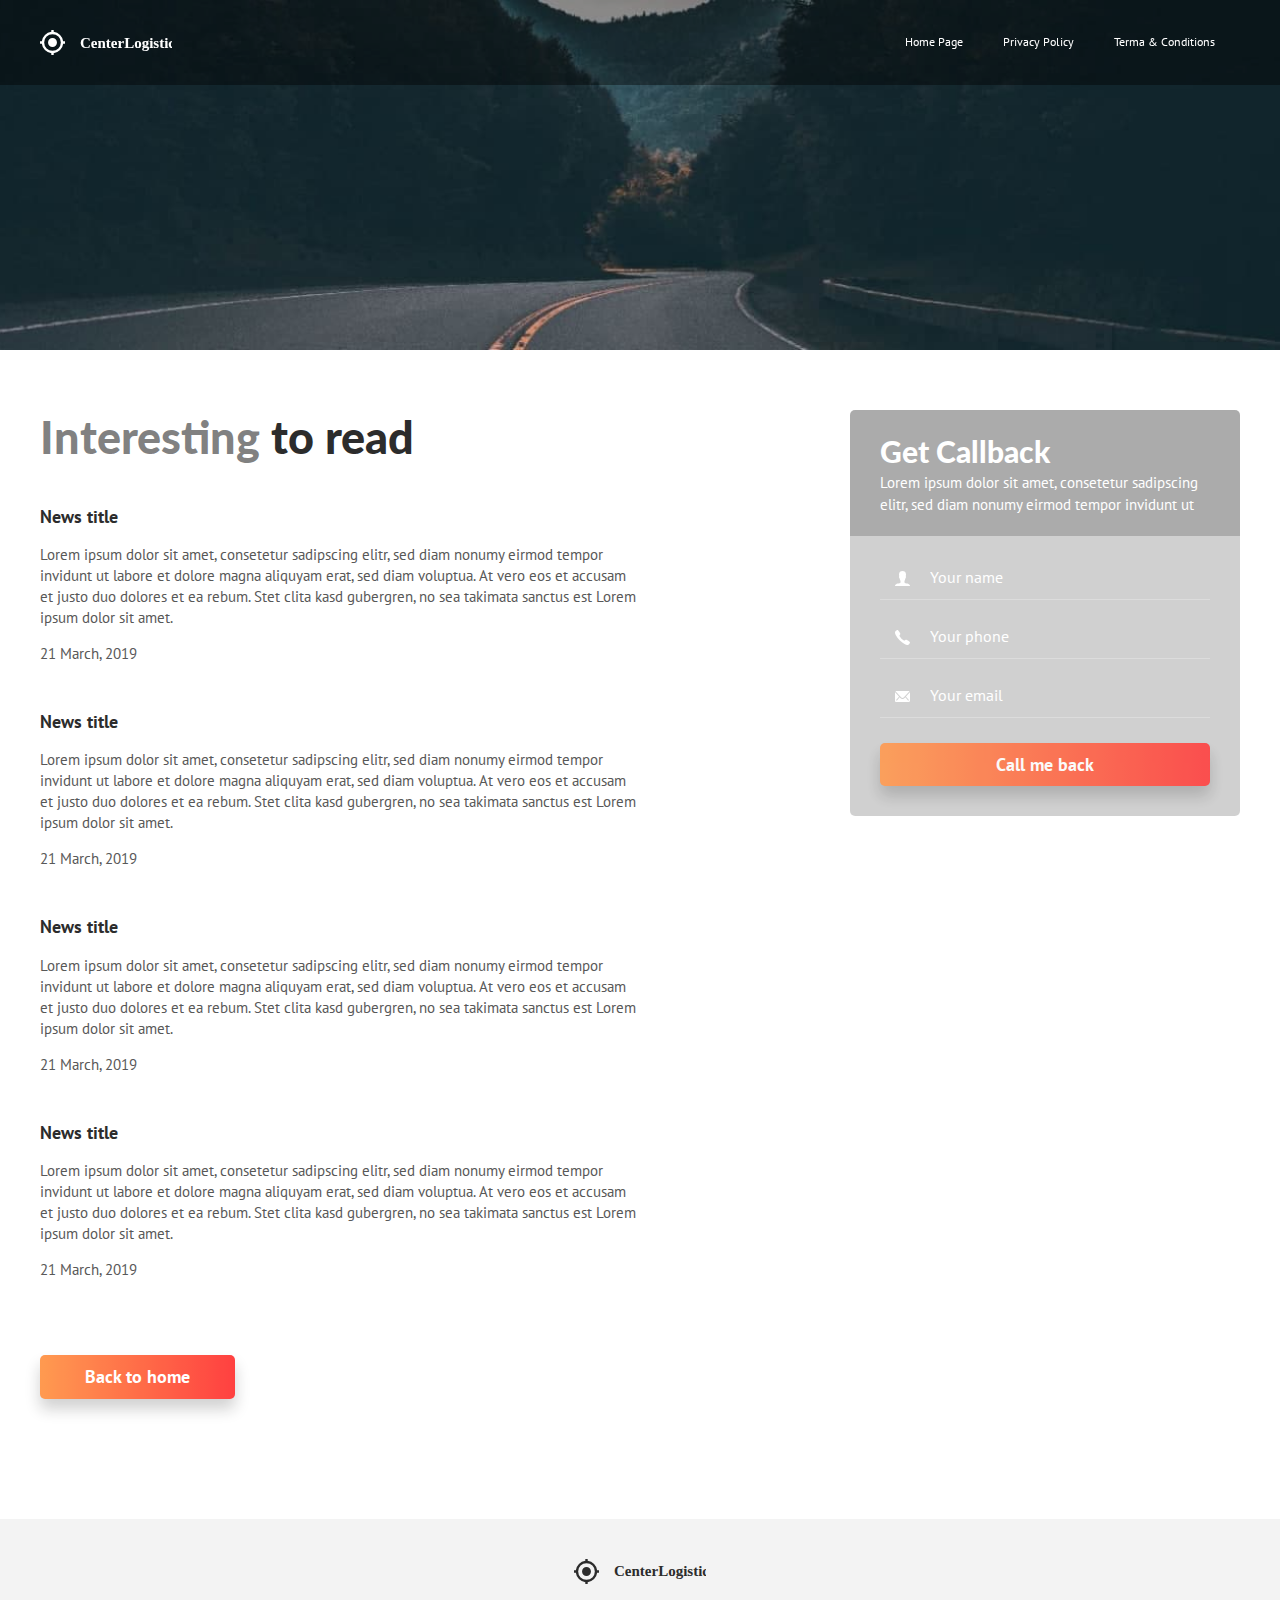
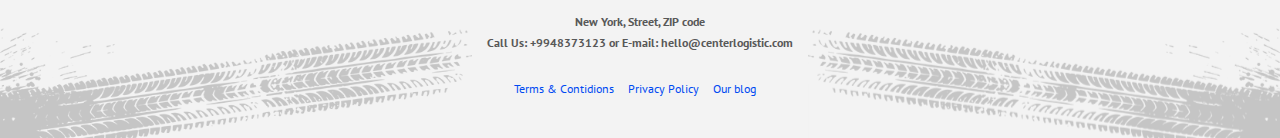
==== blog.html @ 9ce84017 "1step to end" ====
<!DOCTYPE html>
<html lang="en">

<head>
    <meta charset="UTF-8">
    <meta http-equiv="X-UA-Compatible" content="IE=edge">
    <meta name="viewport" content="width=device-width, initial-scale=1.0">
    <link rel="preconnect" href="https://fonts.googleapis.com">
    <link rel="preconnect" href="https://fonts.gstatic.com" crossorigin>
    <link href="https://fonts.googleapis.com/css2?family=Lato:wght@400;700;900&family=PT+Sans:wght@400;700&display=swap"
        rel="stylesheet">
    <link rel="stylesheet" href="assets/css/style.css">
    <title>CenterLogistic</title>
</head>

<body>
    <!-- header -->
    <header class="header">
        <div class="container">
            <div class="header__inner">
                <img src="assets/images/logo.svg" alt="logo">

                <nav class="nav">
                    <a class="nav__link" href="index.html">Home Page</a>
                    <a class="nav__link" href="#">Privacy Policy</a>
                    <a class="nav__link" href="#">Terma &amp; Conditions</a>
                </nav>
            </div>
        </div>
    </header>

    <!-- intro -->
    <div class="intro intro--blog"></div>

    <!-- main -->
    <section class="section">
        <div class="container">
            <main class="main">
                <div class="main__col">
                    <h1 class="section__title"><span>Interesting</span> to read</h1>
                    <div class="news news--column">
                        <article class="news__item">
                            <h4 class="news__title">
                                <a href="#">News title</a>
                            </h4>
                            <div class="news__text">
                                Lorem ipsum dolor sit amet, consetetur sadipscing elitr, sed diam nonumy eirmod tempor invidunt ut labore et dolore magna aliquyam erat, sed diam voluptua. At vero eos et accusam et justo duo dolores et ea rebum. Stet clita kasd gubergren, no sea takimata sanctus est Lorem ipsum dolor sit amet. 
                            </div>
                            <time class="news__date" pubdate="21-03-2019 19:00">21 March, 2019</time>
                        </article>
        
                        <article class="news__item">
                            <h4 class="news__title">
                                <a href="#">News title</a>
                            </h4>
                            <div class="news__text">
                                Lorem ipsum dolor sit amet, consetetur sadipscing elitr, sed diam nonumy eirmod tempor invidunt ut labore et dolore magna aliquyam erat, sed diam voluptua. At vero eos et accusam et justo duo dolores et ea rebum. Stet clita kasd gubergren, no sea takimata sanctus est Lorem ipsum dolor sit amet. 
                            </div>
                            <time class="news__date" pubdate="21-03-2019 19:00">21 March, 2019</time>
                        </article>
                        <article class="news__item">
                            <h4 class="news__title">
                                <a href="#">News title</a>
                            </h4>
                            <div class="news__text">
                                Lorem ipsum dolor sit amet, consetetur sadipscing elitr, sed diam nonumy eirmod tempor invidunt ut labore et dolore magna aliquyam erat, sed diam voluptua. At vero eos et accusam et justo duo dolores et ea rebum. Stet clita kasd gubergren, no sea takimata sanctus est Lorem ipsum dolor sit amet. 
                            </div>
                            <time class="news__date" pubdate="21-03-2019 19:00">21 March, 2019</time>
                        </article>
        
                        <article class="news__item">
                            <h4 class="news__title">
                                <a href="#">News title</a>
                            </h4>
                            <div class="news__text">
                                Lorem ipsum dolor sit amet, consetetur sadipscing elitr, sed diam nonumy eirmod tempor invidunt ut labore et dolore magna aliquyam erat, sed diam voluptua. At vero eos et accusam et justo duo dolores et ea rebum. Stet clita kasd gubergren, no sea takimata sanctus est Lorem ipsum dolor sit amet. 
                            </div>
                            <time class="news__date" pubdate="21-03-2019 19:00">21 March, 2019</time>
                        </article>
                    </div>
                    <a class="btn btn--orange btn--shadow" href="index.html"><span>Back to home</span></a>
                </div>

                <div class="main__col">
                    <div class="request-form request-form--right">
                        <div class="request-form__header">
                            <h3 class="request-form__title">Get Callback</h3>
                            <div class="request-form__text">Lorem ipsum dolor sit amet, consetetur sadipscing elitr, sed
                                diam nonumy eirmod tempor invidunt ut</div>
                        </div>
                        <div class="request-form__content">
                            <form action="/" method="post">
                                <div class="from__group">
                                    <input class="input input--user" type="text" placeholder="Your name">
                                </div>
                                <div class="from__group">
                                    <input class="input input--phone" type="tel" placeholder="Your phone">
                                </div>
                                <div class="from__group">
                                    <input class="input input--email" type="email" placeholder="Your email">
                                </div>
                                <button class="btn btn--block btn--orange btn--shadow" type="submit"><span>Call me back</span></button>
                            </form>
                        </div>
                    </div>
                </div>
            </main>
        </div>
    </section>

    <!-- footer -->
    <footer class="footer">
        <div class="container">
            <img src="assets/images/logo-black.svg" alt="">
            <address class="footer__contacts">
                <p>New York, Street, ZIP code</p>
                <p>Call Us: <a href="tel:+9948373123">+9948373123</a> or E-mail: <a href="mailto:hello@centerlogistic.com">hello@centerlogistic.com</a>
                </p>
            </address>
            <nav>
                <a href="#">Terms &amp; Contidions</a>
                <a href="#">Privacy Policy</a>
                <a href="#">Our blog</a>
            </nav>
        </div>
    </footer>

</body>
</html>
---- assets/css/style.css ----
body {
    margin: 0;
    font-family: 'PT Sans', sans-serif;
    font-size: 15px;
    color: #585858;
    line-height: 1.4;
    background-color: #ffffff;
}

body.no-scroll {
    overflow: hidden;
}

*,
*:before,
*:after {
    box-sizing: border-box;
}

h1, h2, h3, h4, h5, h6 {
    margin: 0;
}

p {
    margin: 0 0 10px 0;
}

ul, ol {
    margin: 0;
    padding: 0;
    list-style: none;
}

.img {
    display: block;
    min-width: 100%;
    height: auto;
}

.text-center {
    text-align: center;
}

/* container */

.container {
    max-width: 1230px;
    width: 100%;
    margin: 0 auto;
    padding: 0 15px;
}

.header {
    width: 100%;
    background-color: rgba(0, 0, 0, 0.4);
    height: 85px;
    position: fixed;
    top: 0;
    left: 0;
    right: 0;
    z-index: 1000;
}

/* .header--dark {
    background-color: rgba(0, 0, 0, 0.8);

} */

.header__inner {
    height: 85px;
    display: flex;
    justify-content: space-between;
    align-items: center;
}

.nav {
    display: flex;
    height: 100%;
    font-size: 15px;
}

.nav__link {
    display: flex;
    align-items: center;
    padding: 0 15px;
    color: #fff;
    text-decoration: none;
}

.nav__link.active {
    /*background-color: rgba(1, 37, 49, .5);*/
    background-color: rgba(255, 255, 255, 0.1);
}

.intro {
    height: 600px;
    background: #000 url("../images/intro-bg.jpg")no-repeat center/cover;

}

.intro--blog {
    height: 350px;
    background: #000 url("../images/blog-bg.jpg")no-repeat center/cover;

}

.into__innner {
    height: 600px;
    display: flex;
    align-items: flex-end;
    justify-content: space-between;
}

.intro__text {
    margin-bottom: 45px;
    text-align: right;
}

.intro__countries {
    font-size: 15px;
    color: #fff;
}

.intro__title {
    position: relative;
    font-family: 'Lato', sans-serif;
    font-size: 110px;
    color: #fff;
    font-weight: 700;
    line-height: 0.9;
    opacity: .8;
}

.intro__title-amp {
    position: absolute;
    font-size: 170px;
    font-weight: 900;
    opacity: .2;
    right: 0;
    top: 50%;
    transform: translateY(-50%);
    line-height: 1;
}

.request-form {
    width: 100%;
    max-width: 390px;
    /*background-color: #014155;*/
    /* background-color: rgba(255, 255, 255, .15); */
    background-color: rgba(0, 0, 0, 0.2);
    opacity: .9;
    border-radius: 5px;
    overflow: hidden;
}

.request-form--intro {
    position: relative;
    bottom: 30px;
}

.request-form--right {
    margin-left: auto;
}

.request-form__header {
    /*background-color: #012531;*/
    background-color: rgba(0, 0, 0, 0.2);
    padding: 20px 30px;
}

.request-form__title {
    font-family: 'Lato', sans-serif;
    font-size: 30px;
    font-weight: 900;
    color: #fff;
}

.request-form__text {
    font-size: 15px;
    line-height: 1.45;
    color: #fff;
}

.request-form__content {
    padding: 30px;
}

.from__group {
    margin-bottom: 25px;
}

.input {
    display: block;
    width: 100%;
    padding-bottom: 12px;
    padding-left: 50px;
    background: none;
    border: none;
    border-bottom: 1px solid rgba(255, 255, 255, .25);
    font-family: 'PT Sans', sans-serif;
    font-size: 16px;
    color: #fff;

    transition: border-color .3s linear;
}

.input::placeholder {
    color: #fff;
}

.input:focus {
    outline: none;
    border-bottom-color: #fff;
}


.input--user {
    background: url("../images/user-icon.svg") left 15px top 5px no-repeat;
}

.input--phone {
    background: url("../images/phone-icon.svg") left 15px top 5px no-repeat;
}

.input--email {
    background: url("../images/mail-icon.svg") left 15px top 7px no-repeat;
}

.input--dark {
    border-bottom-color: #e8e8e8;
    color: #2c2c2c;
}

.input--dark::placeholder {
    color: #2c2c2c;
}

.input--dark:focus {
    border-bottom-color: #000;

}

.input--dark.input--user {
    background-image: url(../images/user-black-icon.svg);
}

.input--dark.input--phone {
    background-image: url(../images/phone-black-icon.svg);
}

.input--dark.input--email {
    background-image: url(../images/mail-black-icon.svg);
}

.btn {
    position: relative;
    overflow: hidden;
    display: inline-block;
    vertical-align: middle;
    padding: 12px 45px;
    font-family: 'PT Sans', sans-serif;
    font-size: 18px;
    line-height: 1.1;
    color: #fff;
    font-weight: 700;
    text-align: center;
    background: #333;
    border: none;
    cursor: pointer;
    border-radius: 5px;
    text-decoration: none;
    transition: background .2 linear;
}

.btn::before {
    content: "";
    display: block;
    width: 100%;
    height: 100%;

    background-color: #000;
    opacity: 0;

    position: absolute;
    top: 0;
    left: 0;
    z-index: 1;

    transition: all .3s ease;
}

.btn span {
    position: relative;
    z-index: 2;
}

.btn:hover::before {
    opacity: .1;
    /* transition: all .3s ease; */
}

.btn--orange {
    background-image: linear-gradient(to right, #FF903E, #FF2C2C);
    opacity: .9;
}

.btn--orange:hover {
    background-image: linear-gradient(to right, #e98238, #e42727);
    background-size: 150%;
    opacity: .9;
}

.btn--block {
    display: block;
    width: 100%;
}

.btn--shadow {
    box-shadow: 0 10px 15px rgba(0, 0, 0, 0.2);
}

.section {
    padding: 60px 0;
}

.section--map {
    background: url(../images/map.svg) no-repeat left 190px top 130px;
}

.section--grey {
    background-color: #f1f1f1;
}

.section__title {
    margin-bottom: 40px;
    font-size: 45px;
    color: #2c2c2c;
    font-weight: 900;
    font-family: 'Lato', sans-serif;
    line-height: 1.2;
}

.section__title span {
    color: rgba(44, 44, 44, 0.6);
    ;
}

.services {
    position: relative;
    display: flex;
    flex-wrap: wrap;
    justify-content: space-between;
    padding: 30px 0 50px;
    background-color: #fff;
    border-radius: 5px;
    box-shadow: 0 5px 30px rgba(0, 0, 0, .2);
}

.services__main-title {
    font-family: 'Lato', sans-serif;
    color: rgba(44, 44, 44, .05);
    font-size: 88px;
    font-weight: 900;
    line-height: 1;
    pointer-events: none;
    position: absolute;
    bottom: 12px;
    right: 30px;
    z-index: 1;
}

.services__item {
    display: flex;
    flex-direction: column;
    width: 25%;
    padding: 0 25px;
    height: 188px;
    margin-bottom: 30px;
    /*z-index: 2;*/
}

.services__title {
    font-family: 'Lato', sans-serif;
    font-weight: 900;
    font-size: 24px;
    margin-bottom: 20px;
    color: #2C2C2C;
}

.services__text {
    font-size: 15px;
    /*margin-bottom: 20px;*/
    line-height: 1.4;
    color: #585858;
}

.services__footer {
    margin-top: auto;
}

.services__link {
    display: inline-block;
    /*bottom: 10px;*/
    font-size: 15px;
    text-decoration: none;
    color: #2c2c2c;
    transition: color .1s linear;
}

.services__link::after {
    content: "";
    display: block;
    width: 10px;
    height: 2px;
    background-color: #2c2c2c;
    /*pointer-events: none;*/
    transition: width .2s linear;
    margin-top: 5px;
}

.services__link:hover {
    color: #FF2C2C;
}

.services__link:hover:after {
    width: 100%;
    background-color: #FF2C2C;
}

.clients {
    display: flex;
    margin-bottom: 50px;

}

.clients__logos {
    width: 60%;
}

.clients__reviews {
    width: 40%;
}

.clients__list {
    display: flex;
    flex-wrap: wrap;
    align-items: center;
}

.clients__list li {
    margin-right: 40px;
    margin-bottom: 40px;
}

.clients-love {
    display: inline-block;
    color: #464646;
    min-height: 47px;
    padding-top: 5px;
    font-size: 18px;
    margin-left: 40px;
    background: url(../images/heart.svg) no-repeat left 18px top 0;
}

/*reviews*/

.reviews {
    position: relative;
}

.reviews::before {
    content: "";
    display: block;
    width: 92px;
    height: 126px;
    background: url(../images/lines.svg) no-repeat;
    position: absolute;
    top: -15px;
    left: 2px;
    z-index: 1;
}

.reviews__header {
    display: flex;
    align-items: center;
    margin-bottom: 30px;
    position: relative;
    z-index: 2;

}

.reviews__header-content {
    flex-grow: 1;
    padding-left: 20px;
    font-family: 'Lato', sans-serif;
}

.reviews__photo {
    width: 100px;
    height: 100px;
    border-radius: 50%;
    border: 5px solid #fff;
    box-shadow: 0 3px 6px rgba(0, 0, 0, .16);
    /*position: absolute;
    top: 0;
    left: 0;
    z-index: 1;*/
}

.reviews__name {
    font-size: 18px;
    color: #2C2C2C;
    font-weight: 900;
    font-family: 'Lato', sans-serif;
}

.reviews__company {
    color: #2C2C2C;
    font-family: 'Lato', sans-serif;
    font-size: 15px;
}

.reviews__content {
    font-size: 15px;
    line-height: 1.8;
    color: #585858;

}

.reviews__content p {
    margin-bottom: 20px;
    text-indent: 7%;
}

/*benefits*/

.benefits {
    display: flex;
}

.benefits__col {
    width: 50%;
}

.benefits-list {
    width: 100%;
    max-width: 370px;
    padding-left: 50px;

    background-image: linear-gradient(to bottom, #fff 40%, #a5a5a5 40%);
    background-size: 2px 35px;
    background-repeat: repeat-y;
    background-position: left 12px top -4px;
    position: relative;
}

.benefits-list::before,
.benefits-list::after {
    content: "";
    display: block;
    width: 26px;
    height: 36px;
    background-color: #fff;

    background-repeat: no-repeat;
    position: absolute;
    left: 0;
    z-index: 1;
}

.benefits-list::before {
    background-image: url(../images/pin-start.svg);
    top: -5px;
}

.benefits-list::after {
    background-image: url(../images/pin-end.svg);
    bottom: -4px;
}

.benefits-list__item:not(:last-child) {
    margin-bottom: 35px;
}

.benefits-list__title {
    font-family: 'Lato', sans-serif;
    font-size: 21px;
    color: #2C2C2C;
    font-weight: 900;
    line-height: 1.2;
    margin-bottom: 12px;
}

.benefits-list__text {
    font-size: 15px;
    color: #585858;
}

/*team*/

.team {
    display: flex;
    flex-wrap: wrap;
    margin: 0 -15px;
}

.team__col {
    width: 33.3333%;
    padding: 0 15px;
    margin-bottom: 30px;
}

.team__photo {
    box-shadow: 10px 5px 13px rgba(0, 0, 0, .16);
}

.team__name {
    font-family: 'Lato', sans-serif;
    font-size: 18px;
    font-weight: 900;
    color: #2c2c2c;
    margin-bottom: 5px;
    line-height: 1.2;
}

.team__prof {
    font-size: 15px;
    color: #585858;
    margin-bottom: 11px;
}

.team__contacts {
    font-size: 14px;
    line-height: 1.2;
    color: #585858;
}

.team__contacts li {
    margin-bottom: 9px;
}

.team__contacts a {
    color: inherit;
    text-decoration: none;
}

.team__contacts a:hover {
    text-decoration: underline;
}

.team__contacts-icon {
    width: 16px;
    margin-right: 7px;
}

/* mission */

.mission {
    position: relative;
    top: -20px;
    padding: 60px 30px;
    margin-bottom: 30px;
    background-color: #fff;
    border-radius: 5px;
    box-shadow: 0 5px 30px rgba(0, 0, 0, .16);
    position: relative;
    text-align: center;
}

.mission-title {
    font-family: 'Lato', sans-serif;
    font-size: 90px;
    font-weight: 900;
    line-height: 1;
    text-align: center;
    text-transform: uppercase;
    color:rgba(0, 0, 0, 0.05)
}

.mission::before,
.mission::after {
    content: "";
    display: block;
    width: 41.66666%;
    height: 2px;

    position: absolute;
    bottom: 0;
    z-index: 1;
}

.mission::before {
    background-color: #2c2c2c;
    right: 50%;
}

.mission::after {
    background-color: #FF2C2C;
    left: 50%;
}

.mission__title {
    font-family: 'Lato', sans-serif;
    font-size: 30px;
    font-weight: 700;
    line-height: 1.2;
    margin-bottom: 5px;
    color: #2c2c2c;
}

.mission__subtitle {
    font-size: 21px;
    color: #585858;
}

/* news */

.news {
    display: flex;
    flex-wrap: wrap;
    justify-content: space-between;
    margin-bottom: 30px;
}

.news--column {
    flex-direction: column;
}

.news--column
.news__item {
    max-width:none;
    margin-bottom: 45px;
}

.news__item {
    width: 100%;
    max-width: 500px;
    margin-bottom: 20px;
}

.news__title {
    font-family: 'PT Sans', sans-serif;
    font-size: 18px;
    font-weight: 700;
    margin-bottom: 15px;
    color: #2C2C2C;
}

.news__title a {
    color: inherit;
    text-decoration: none;
}

.news__title a:hover {
    text-decoration: underline;
}

.news__text {
    font-size: 15px;
    color: #585858;
    margin-bottom: 15px;
}

.news__date {
    display: block;
}

.footer {
    padding: 40px 0;
    background-color: #f3f3f3;
    background-image: url(../images/tire-left.svg),
    url(../images/tire-right.svg);
    background-repeat: no-repeat;
    background-position: left -20px bottom -120px, right -20px bottom -120px;
    text-align: center;
    margin-top: 60px;
}

.footer__contacts {
    margin: 25px 0;
    text-align: center;
    color: #585858;
    font-weight: 700;
    font-size: 12px;
    font-style: normal;
}

.footer__contacts p {
    margin: 0 0 5px;
}

.footer__contacts a {
    color: inherit;
    text-decoration: none;
}

.footer__contacts a:hover {
    text-decoration: underline;
}

nav a {
    font-family: 'PT Sans', sans-serif;
    font-size: 12px;
    font-weight: 400;
    color: #004af2;
    margin-right: 10px;
    text-decoration: none;
}

nav a:hover {
    text-decoration: underline;
}

/* modal */

.modal {
    display: none;
    display: flex;
    flex-direction: column;
    justify-content: center;
    align-items: center;
    width: 100%;
    height: 100%;

    background-color: rgba(0, 0, 0, .9);

    position: fixed;
    top: 0;
    left: 0;
    z-index: 2000;
}

.modal__show {
    display: flex;
}

.modal__header {
    text-align: center;
    margin-bottom: 25px;
}

.modal__inner {
    position: relative;
    width: 400px;
    padding: 25px;

    background-color: #fff;
}

.modal__title {
    font-family: 'PT Sans', sans-serif;
    font-size: 24px;
    font-weight: 900;
    text-align: center;
    color: #2c2c2c;
    line-height: 1.2;
}

.modal__text {
    text-align: center;
    font-family: 'PT Sans', sans-serif;
    font-size: 15px;
    line-height: 2;
    margin-bottom: 20px;
    color: #2c2c2c;
}

.from__group-modal {
    background-color: #fff;
}

.modal__footer {
    margin-top: 25px;
    padding-top: 25px;
    text-align: center;
    border-top: 1px solid #e8e8e8;
}

.modal__footer-title {
    margin-bottom: 10px;
    font-family: 'Lato', sans-serif;
    font-size: 18px;
    font-weight: 900;
    color: #2c2c2c;
}

.modal__contacts {
    font-size: 15px;
    color: #2c2c2c;
    font-style: normal;
}

.modal__contacts p {
    margin-bottom: 3px;
}

.modal__contacts a {
    color: inherit;
    text-decoration: none;
}

.modal__contacts a:hover {
    text-decoration: underline;
}

.modal__close {
    position: absolute;
    width: 20px;
    height: 20px;
    top: -20px;
    right: -30px;
    background: none;
    border: none;
    padding: 0;
    cursor: pointer;

    transition: transform .2s linear;
}

.modal__close:hover {
    transform: rotate(90deg);
}

.modal__close img {
    display: block;
}

.modal__icon {
    margin-bottom: 10px;
}

.main {
    display: flex;
}

.main__col {
    width: 50%;
}
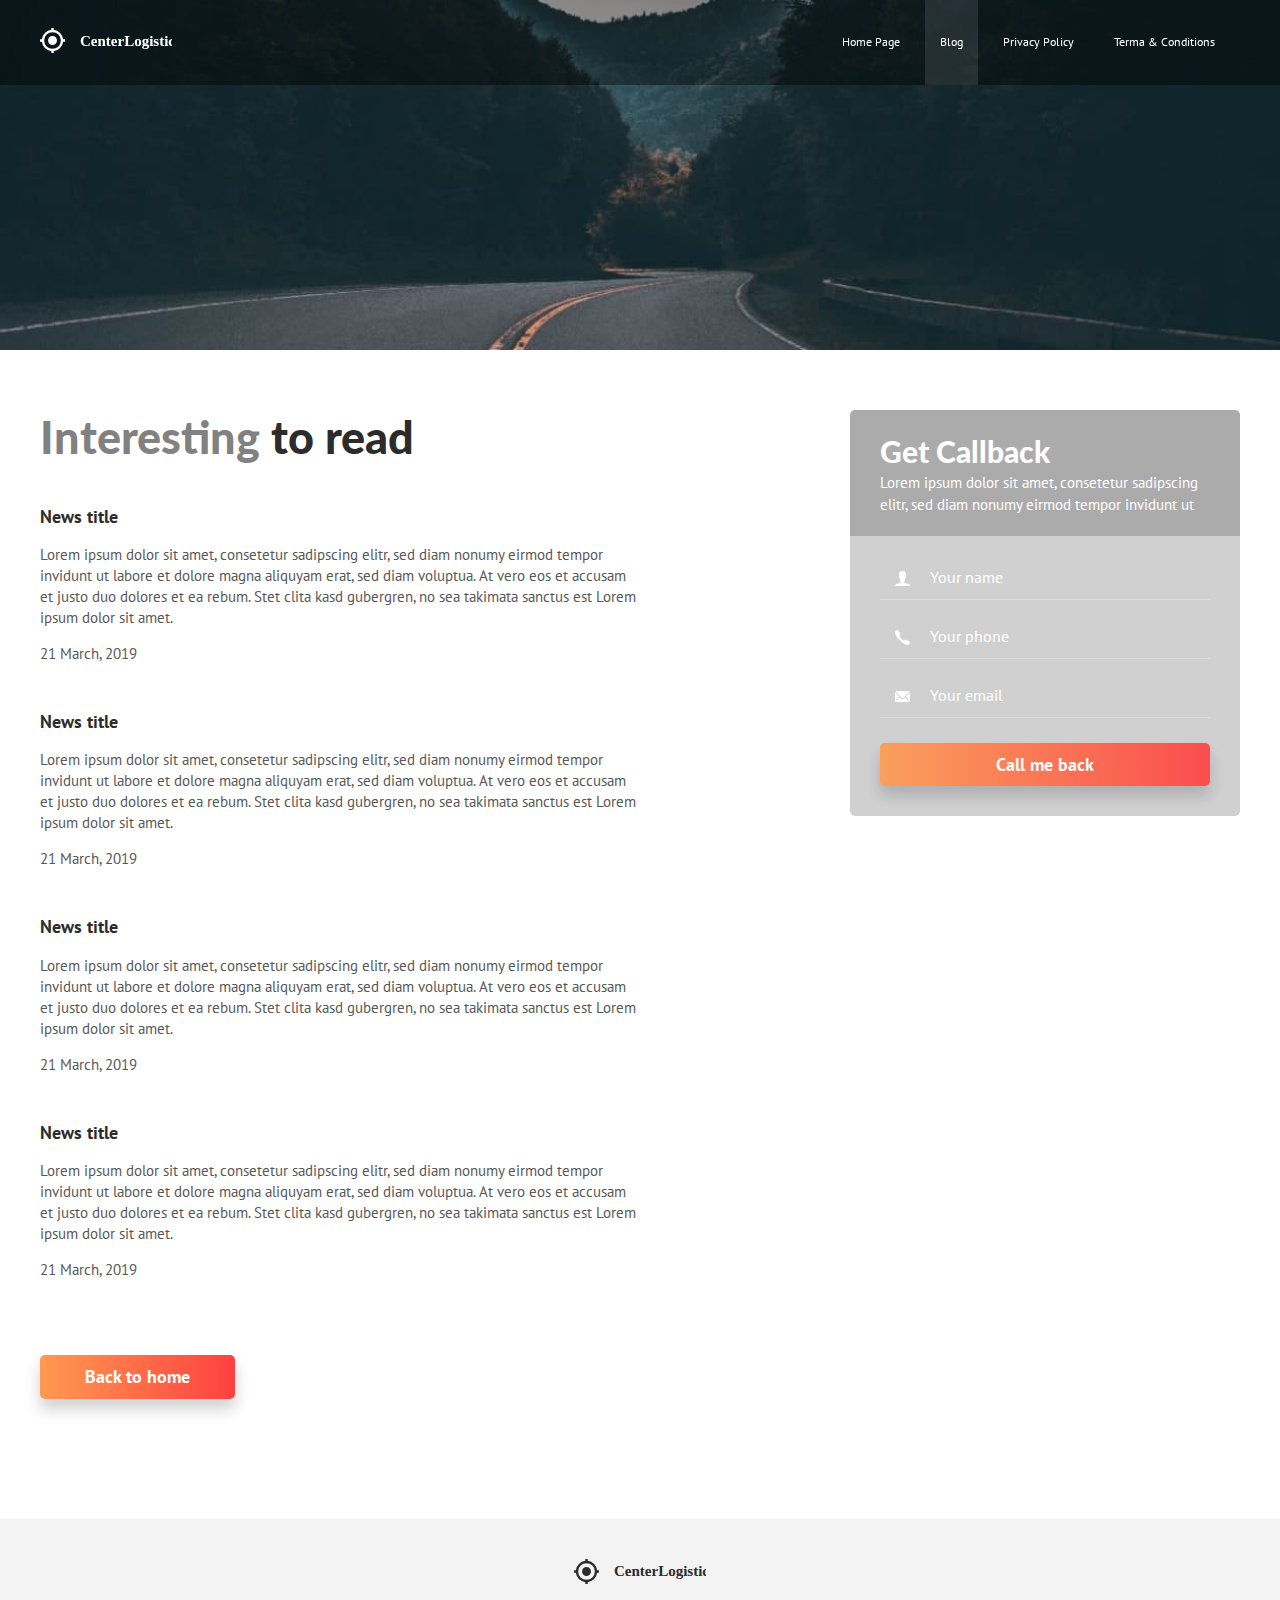
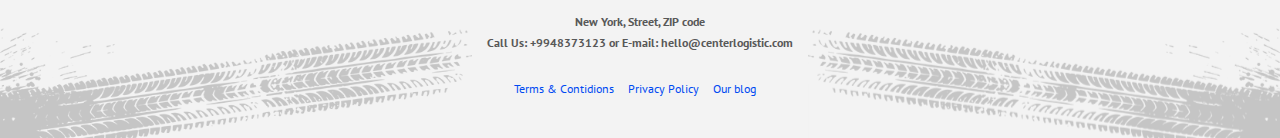
==== commit de921efb: "+" ====
--- a/blog.html
+++ b/blog.html
@@ -14,16 +14,21 @@
 </head>
 
 <body>
+
+    <div class="page">
+
     <!-- header -->
     <header class="header">
         <div class="container">
             <div class="header__inner">
-                <img src="assets/images/logo.svg" alt="logo">
-
+                <a href="index.html">
+                    <img src="assets/images/logo.svg" alt="logo">
+                </a>
                 <nav class="nav">
                     <a class="nav__link" href="index.html">Home Page</a>
-                    <a class="nav__link" href="#">Privacy Policy</a>
-                    <a class="nav__link" href="#">Terma &amp; Conditions</a>
+                    <a class="nav__link active" href="blog.html">Blog</a>
+                    <a class="nav__link" href="text.html">Privacy Policy</a>
+                    <a class="nav__link" href="text.html">Terma &amp; Conditions</a>
                 </nav>
             </div>
         </div>
@@ -33,7 +38,7 @@
     <div class="intro intro--blog"></div>
 
     <!-- main -->
-    <section class="section">
+    <section class="section section--last">
         <div class="container">
             <main class="main">
                 <div class="main__col">
@@ -125,5 +130,6 @@
         </div>
     </footer>
 
+    </div>
 </body>
 </html>
--- a/assets/css/style.css
+++ b/assets/css/style.css
@@ -39,6 +39,12 @@
 
 .text-center {
     text-align: center;
+}
+
+.page {
+    display: flex;
+    flex-direction: column;
+    min-height: 100vh;
 }
 
 /* container */
@@ -102,6 +108,11 @@
     height: 350px;
     background: #000 url("../images/blog-bg.jpg")no-repeat center/cover;
 
+}
+
+.intro--text {
+    height: 350px;
+    background: #000 url("../images/text-bg.jpg")no-repeat center/cover;
 }
 
 .into__innner {
@@ -331,6 +342,10 @@
     background-color: #f1f1f1;
 }
 
+.section--last {
+    margin-bottom: 60px;
+}
+
 .section__title {
     margin-bottom: 40px;
     font-size: 45px;
@@ -773,7 +788,7 @@
     background-repeat: no-repeat;
     background-position: left -20px bottom -120px, right -20px bottom -120px;
     text-align: center;
-    margin-top: 60px;
+    margin-top: auto;
 }
 
 .footer__contacts {
@@ -935,4 +950,49 @@
 
 .main__col {
     width: 50%;
+}
+
+.text {
+    font-size: 18px;
+    line-height: 1.5;
+    max-width: 850px;
+    margin-bottom: 50px;
+}
+
+.text p {
+    margin-bottom: 20px;
+}
+
+.text h2,
+.text h3,
+.text h4,
+.text h5,
+.text h6 {
+    color: #2c2c2c;
+    margin-bottom: 20px;
+}
+
+.text ul, ol {
+    margin-bottom: 20px;
+}
+
+.text ol {
+    list-style: decimal;
+    list-style-position: inside;
+}
+
+.text hr {
+    display: block;
+    width: 100%;
+    height: 1px;
+    margin: 40px 0;
+
+    border: 0;
+    background-color: #d1d1d1;
+}
+
+.text img {
+    display: block;
+    max-width: 100%;
+    height: auto;
 }